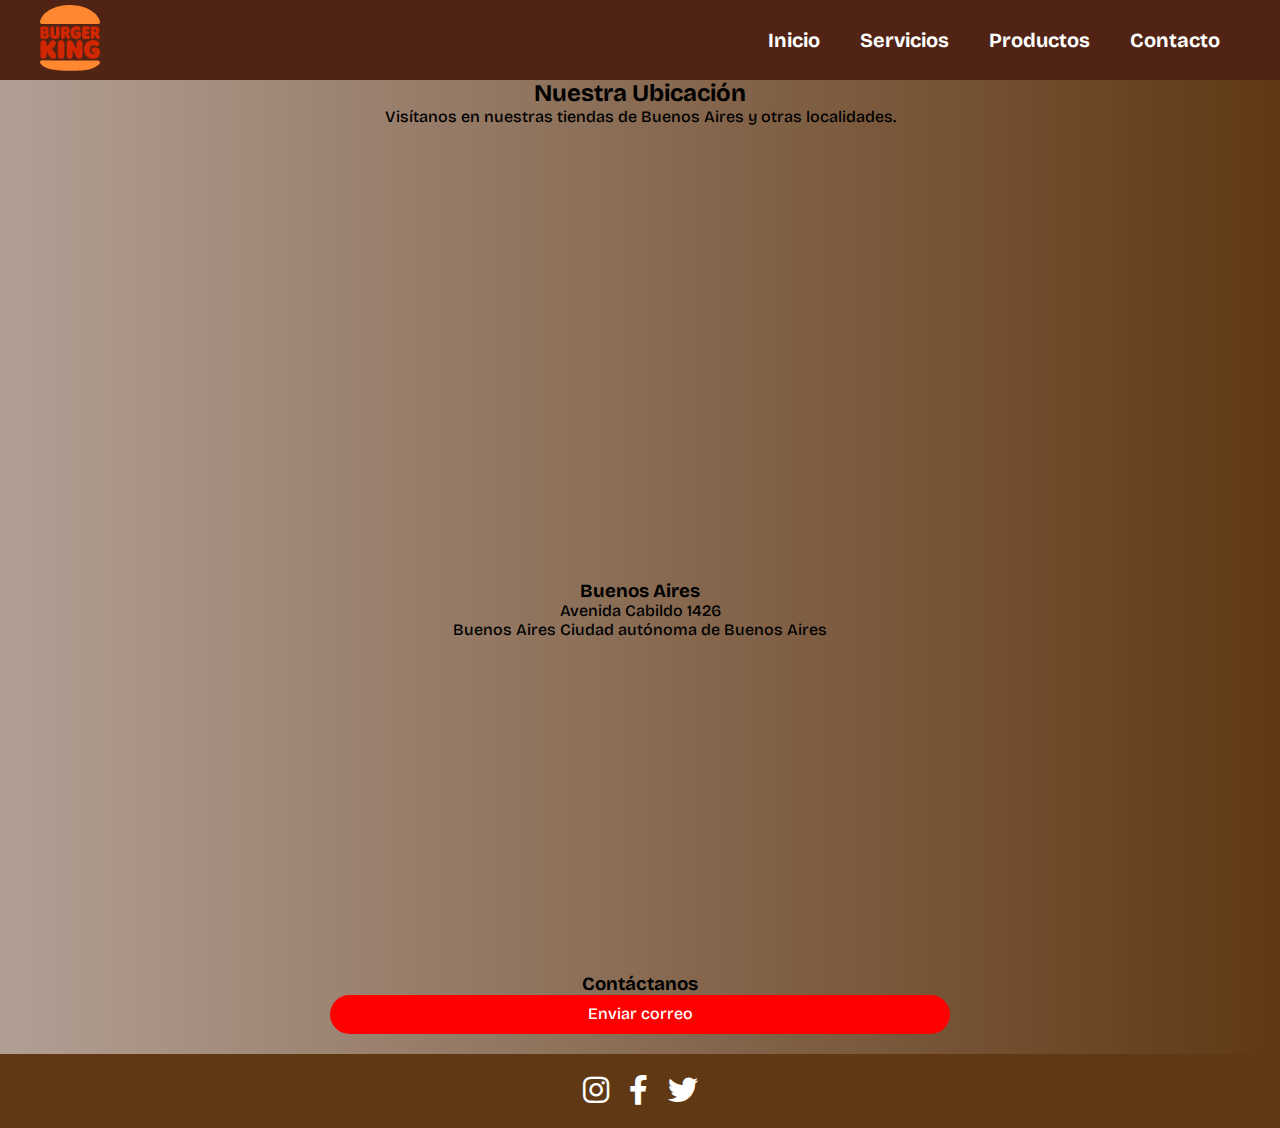
==== contacto.html @ 0db03af4 "Proyecto practico para Desarrollo I TP2" ====
<!DOCTYPE html>
<html lang="es">
<head>
    <meta charset="UTF-8">
    <title>Contacto - Burger King</title>
    <link rel="stylesheet" href="normalize.css">
    <link rel="stylesheet" href="styles.css">
    <link rel="icon" href="favicon.png" type="image/x-icon">
    <link href="https://fonts.googleapis.com/css2?family=Bricolage+Grotesque:opsz,wght@12..96,200..800&family=Cinzel:wght@400..900&display=swap" rel="stylesheet">
    <link href="https://cdnjs.cloudflare.com/ajax/libs/font-awesome/6.0.0-beta3/css/all.min.css" rel="stylesheet">
</head>
<body>
    <header class="header">
        <nav>
            <div class="logo">
                <img src="logo_burgerKing.svg" alt="Burger King Logo">
            </div>
            <ul class="nav-links">
                 <li><a href="index.html">Inicio</a></li>
                 <li><a href="servicios.html">Servicios</a></li>
                 <li><a href="productos.html">Productos</a></li>
                 <li><a href="contacto.html">Contacto</a></li>
             </ul>
         </nav>
     </header>

    <section class="location">
        <h2>Nuestra Ubicación</h2>
        <p>Visítanos en nuestras tiendas de Buenos Aires y otras localidades.</p>
        <iframe
            src="https://www.google.com/maps/embed?pb=!1m14!1m8!1m3!1d3282.9331543706757!2d-58.4532317!3d-34.566183!3m2!1i1024!2i768!4f13.1!3m3!1m2!1s0x95bcb5f6eeb206c3%3A0x7f302ab54d4a92d2!2sBurger%20King%2C%20Av.%20Cabildo%201426%2C%20C1426AAS%20CABA%2C%20Argentina!5e0!3m2!1ses-419!2sar!4v1698502671819!5m2!1ses-419!2sar"
            width="600" 
            height="450" 
            style="border:0;" 
            allowfullscreen 
            loading="lazy" 
            referrerpolicy="no-referrer-when-downgrade">
        </iframe>
        <!-- Aquí puedes agregar un mapa o detalles específicos de ubicación -->
    </section>
    <div class="location">
        <h3>Buenos Aires</h3>
        <p>Avenida Cabildo 1426</p>
        <p>Buenos Aires Ciudad autónoma de Buenos Aires</p>
    </div>


    <section class="video">
        <iframe width="560" height="315" src="https://www.youtube.com/embed/3fnAH3PnQtw" 
            title="Video de Burger King" 
            frameborder="0" 
            allow="accelerometer; autoplay; clipboard-write; encrypted-media; gyroscope; picture-in-picture" 
            allowfullscreen>
        </iframe>
    </section>

            <div class="location-subscribe">
                <div class="subscribe">
                    <h3>Contáctanos</h3>
                    <button><a href="mailto:contacto@burgerking.com?subject=Solicitud de información%20&body=Hola,%20les%20estoy%20escribiendo%20para%20consultarles%20mas%20información%20sobre:%0A%0A%0A%20Gracias">Enviar correo</a></button>
                </div>
            </div>


    <footer>
        <div class="social-icons">
            <a href="https://www.instagram.com/burgerkingarg/" target="_blank">
                <i class="fab fa-instagram"></i> <!-- Ícono de Instagram -->
            </a>
            <a href="https://www.facebook.com/BurgerKingArgentina" target="_blank">
                <i class="fab fa-facebook-f"></i> <!-- Ícono de Facebook -->
            </a>
            <a href="https://x.com/BurgerKingArg" target="_blank">
                <i class="fab fa-twitter"></i> <!-- Ícono de Twitter -->
            </a>
        </div>
    </footer>
</body>
</html>
---- styles.css ----
* {
box-sizing: border-box;
margin: 0;
padding: 0;
}

body {
font-family: 'Bricolage Grotesque', sans-serif;
background: #603813;
background: -webkit-linear-gradient(to right, #b29f94, #603813);
background: linear-gradient(to right, #b29f94, #603813);
height: 100%;
background-size: cover;
background-position: center center;
margin: 0;
overflow-x: hidden;
overflow-y: hidden;
}

html, body, footer {
margin: 0;
padding: 0;
overflow-x: hidden;
width: 100%;
height: auto;
}

.home-page {
background: linear-gradient(to right, white 50%, red 50%);
height: 100vh;
position: relative;
}

.home-page::before {
content: ""; 
position: absolute;
top: 0;
left: 0;
width: 100%;
height: 100%;
background-image: url('img/portada_2.png');
background-size: auto auto; 
background-position: center center;
background-repeat: no-repeat; 
z-index: -1; 
}

body.servicio {
height: 100vh;
display: flex;
flex-direction: column;
margin: 0;
padding: 0;
}

body.servicio main.container {
flex: 1;
}

body.servicio footer {
text-align: center;
padding: 20px;
background-color: #603813;
color: #fff;
}

h2, h3 {
font-weight: bold;
}

p, span, li, a {
font-weight: 500; 
}

.header {
background-color: #502314;
padding: 5px 20px; 
}

.header nav {
display: flex;
align-items: center;
justify-content: space-between;
max-width: 1200px;
margin: auto;
}

.header .nav-links li a:hover{
color: #FC7D1C;
}
    
.header .nav-links li:hover{
transform: scale(1.1);
}

header h1 {
font-size: 2.5em;
margin-bottom: 20px;
color: #3e2723;
}

.header .nav-links{
list-style: none;
}

.header .nav-links li{
display: inline-block;
padding: 0 20px;
}

.header .nav-links a{
font-size: 700;
color: white;
text-decoration: none;
}

.logo img {
width: 60px;
}

.logo {
margin-right: auto;
}

.container {
max-width: 1200px;
margin: 0 auto;
padding: 20px;
text-align: center;
/* height: 100%; */
}

.product-info {
position: absolute;
width: 100%;
text-align: left;
top: 50%;
left: 10%;
transform: translateY(-50%);
padding: 20px;
width: auto;
text-align: left;
}

.services {
display: flex;
justify-content: center;
gap: 20px;
margin-bottom: 20px;
}

.services article {
background: #fff;
border-radius: 10px;
padding: 15px;
box-shadow: 0 4px 6px rgba(0, 0, 0, 0.1);
}

.services img {
width: 100px;
height: auto;
}

.cta-button {
display: inline-block;
margin-top: 20px;
padding: 10px 20px;
border: 2px solid #000000;
text-decoration: none;
color: #000000;
font-weight: 700;
border-radius: 30px; 
}


figcaption {
font-size: 1.2em;
margin-top: 10px;
color: #3e2723;
}

.nav a {
margin: 0 15px;
color: #fff;
text-decoration: none;
}

.nav-links li a {
font-size: 20px;
color: #ffffff;
font-weight: 700;
text-decoration: none;
}

.nav-links {
display: flex;
list-style: none;
}

.nav-links li {
padding: 0 20px;
}

.nav-links li:hover a {
color: #fff;
transform: scale(1.1);
}

.hero-image img {
width: 100%;
max-width: 400px;
}

.menu {
padding: 40px;
text-align: center;
}

.menu h2 {
margin-bottom: 20px;
}

.menu-items {
display: flex;
justify-content: center;
flex-wrap: wrap; 
gap: 20px;  
padding: 40px 20px;
}

.menu-item {
width: calc(33.33% - 20px); 
text-align: center;
/* margin: 10px 0; */
margin: 0;
}

.menu-item img {
max-width: 100%;
height: auto;
}

.menu-item h3,
.menu-item p {
color: #000000;
}

.subscribe input {
display: block;
width: 100%;
margin-bottom: 10px;
}

.subscribe button {
display: block;
width: 100%; 
}

.subscribe button {
display: block;
width: 50%; 
margin: 0 auto;
background-color: #ff0000;
color: #ffffff;
border: none;
border-radius: 30px;
padding: 10px 30px;
font-weight: bold;
cursor: pointer;
text-align: center;
}

.subscribe button a {
color: #ffffff;
text-decoration: none
}

.location-subscribe {
display: flex;
justify-content: space-between;
width: 100%;
margin-bottom: 20px;
}

.location, .subscribe {
flex: 1;
text-align: center;
margin: 0 20px;
}

.video {
display: flex;
justify-content: center;
align-items: center;
text-align: center;
margin: 10px 0;
}

.video iframe {
max-width: 100%;
}

.menu-item a {
text-decoration: none;
color: inherit;
}

a {
text-decoration: none;
}

.combos-section {
display: flex;
margin: 0;
justify-content: space-between;
padding: 0;
width: 100vw;   /* 96vw */
min-height: 40vh;
}

.combo {
width: 100%;
flex: 1;
padding: 20px;
color: black;
display: flex;
justify-content: space-evenly;
align-items: center;
margin: 0;
}
    
.combo img {
width: 100px;
height: auto;
margin-right: 10px;
}
    
.combo h3 {
font-size: 1.5em;
margin-bottom: 10px;
text-align: left;
}
    
.combo-btn {
padding: 8px 16px;
background-color: #fff;
color: #000;
border: none;
border-radius: 5px;
cursor: pointer;
text-align: left;
font-weight: bold;
width: fit-content;
text-decoration: none;
border-radius: 30px;
}
    
.combo-btn:hover {
background-color: #ddd;
}

.social-icons {
display: flex;
justify-content: center;
gap: 20px;
width: 100%; 
margin: 0;
padding: 0;
}

.social-icons a {
color: white;
font-size: 30px;
text-decoration: none;
transition: transform 0.3s ease; 
}

.social-icons a:hover {
transform: scale(1.2);
}

.social-icons i {
transition: color 0.3s ease;
}

.social-icons a:hover i {
color: #FC7D1C;
}

footer {
background-color: #603813;
color: white;
padding: 20px 0;
text-align: center;
width: 100%; 
box-sizing: border-box;
position: relative;
bottom: 0;
margin: 0;
}
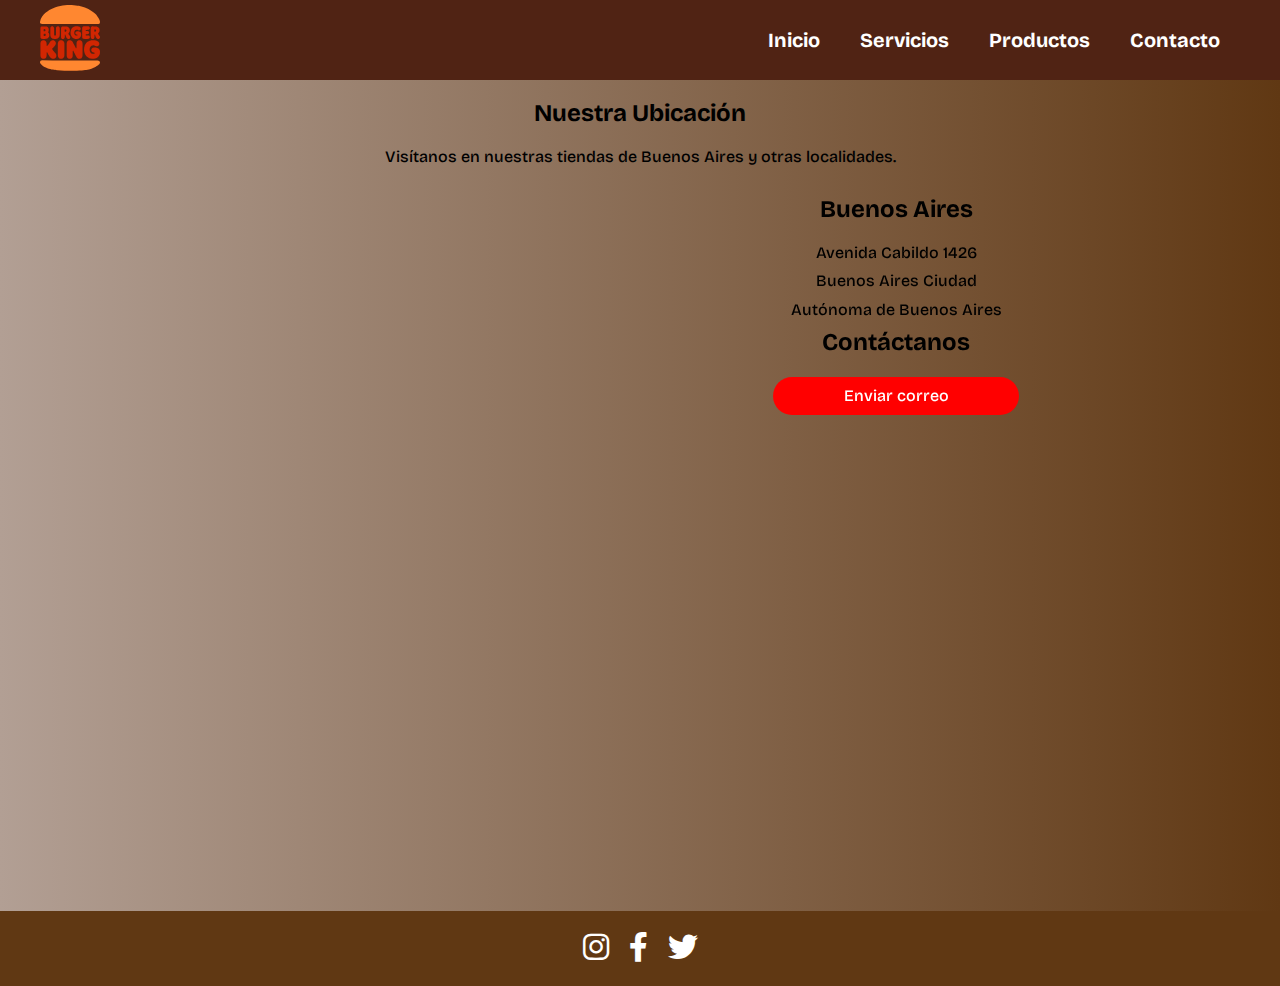
==== commit 6229ccc0: "Proyecto practico para Desarrollo I TP2" ====
--- a/contacto.html
+++ b/contacto.html
@@ -24,27 +24,34 @@
          </nav>
      </header>
 
-    <section class="location">
+
+     <section class="location">
         <h2>Nuestra Ubicación</h2>
         <p>Visítanos en nuestras tiendas de Buenos Aires y otras localidades.</p>
-        <iframe
-            src="https://www.google.com/maps/embed?pb=!1m14!1m8!1m3!1d3282.9331543706757!2d-58.4532317!3d-34.566183!3m2!1i1024!2i768!4f13.1!3m3!1m2!1s0x95bcb5f6eeb206c3%3A0x7f302ab54d4a92d2!2sBurger%20King%2C%20Av.%20Cabildo%201426%2C%20C1426AAS%20CABA%2C%20Argentina!5e0!3m2!1ses-419!2sar!4v1698502671819!5m2!1ses-419!2sar"
-            width="600" 
-            height="450" 
-            style="border:0;" 
-            allowfullscreen 
-            loading="lazy" 
-            referrerpolicy="no-referrer-when-downgrade">
-        </iframe>
-        <!-- Aquí puedes agregar un mapa o detalles específicos de ubicación -->
+
+        <div class="location-content">
+            <!-- Mapa en la primera columna -->
+            <iframe
+                src="https://www.google.com/maps/embed?pb=!1m14!1m8!1m3!1d3282.9331543706757!2d-58.4532317!3d-34.566183!3m2!1i1024!2i768!4f13.1!3m3!1m2!1s0x95bcb5f6eeb206c3%3A0x7f302ab54d4a92d2!2sBurger%20King%2C%20Av.%20Cabildo%201426%2C%20C1426AAS%20CABA%2C%20Argentina!5e0!3m2!1ses-419!2sar!4v1698502671819!5m2!1ses-419!2sar"
+                loading="lazy" 
+                referrerpolicy="no-referrer-when-downgrade">
+            </iframe>
+
+            <!-- Información de contacto en la segunda columna -->
+            <div class="location-details">
+                <h2>Buenos Aires</h2>
+                <p>Avenida Cabildo 1426</p>
+                <p>Buenos Aires Ciudad </p> 
+                <p>Autónoma de Buenos Aires</p>
+                <h2>Contáctanos</h2>
+                <button>
+                    <a href="mailto:contacto@burgerking.com?subject=Solicitud de información&body=Hola,%20les%20estoy%20escribiendo%20para%20consultar%20más%20información%20sobre:%0A%0A%0A%20Gracias">Enviar correo</a>
+                </button>
+            </div>
+        </div>
     </section>
-    <div class="location">
-        <h3>Buenos Aires</h3>
-        <p>Avenida Cabildo 1426</p>
-        <p>Buenos Aires Ciudad autónoma de Buenos Aires</p>
-    </div>
 
-
+ <!-- video BK -->
     <section class="video">
         <iframe width="560" height="315" src="https://www.youtube.com/embed/3fnAH3PnQtw" 
             title="Video de Burger King" 
@@ -53,14 +60,6 @@
             allowfullscreen>
         </iframe>
     </section>
-
-            <div class="location-subscribe">
-                <div class="subscribe">
-                    <h3>Contáctanos</h3>
-                    <button><a href="mailto:contacto@burgerking.com?subject=Solicitud de información%20&body=Hola,%20les%20estoy%20escribiendo%20para%20consultarles%20mas%20información%20sobre:%0A%0A%0A%20Gracias">Enviar correo</a></button>
-                </div>
-            </div>
-
 
     <footer>
         <div class="social-icons">
--- a/styles.css
+++ b/styles.css
@@ -115,7 +115,7 @@
 }
 
 .logo img {
-width: 60px;
+width:60px;
 }
 
 .logo {
@@ -127,7 +127,6 @@
 margin: 0 auto;
 padding: 20px;
 text-align: center;
-/* height: 100%; */
 }
 
 .product-info {
@@ -157,7 +156,7 @@
 }
 
 .services img {
-width: 100px;
+width: 150px;
 height: auto;
 }
 
@@ -172,13 +171,6 @@
 border-radius: 30px; 
 }
 
-
-figcaption {
-font-size: 1.2em;
-margin-top: 10px;
-color: #3e2723;
-}
-
 .nav a {
 margin: 0 15px;
 color: #fff;
@@ -206,11 +198,6 @@
 transform: scale(1.1);
 }
 
-.hero-image img {
-width: 100%;
-max-width: 400px;
-}
-
 .menu {
 padding: 40px;
 text-align: center;
@@ -231,32 +218,58 @@
 .menu-item {
 width: calc(33.33% - 20px); 
 text-align: center;
-/* margin: 10px 0; */
-margin: 0;
-}
-
-.menu-item img {
-max-width: 100%;
-height: auto;
-}
-
-.menu-item h3,
-.menu-item p {
-color: #000000;
-}
-
-.subscribe input {
-display: block;
-width: 100%;
+margin: 0;
+}
+
+.menu-item a {
+text-decoration: none;
+color: inherit;
+}
+
+.location {
+width: 80%;
+max-width: 1200px;
+margin: 20px auto;
+text-align: center;
+}
+
+.location h2,
+.location p {
+margin-bottom: 20px;
+}
+
+.location-content {
+display: flex;
+gap: 20px;
+justify-content: space-between;
+align-items: flex-start;
+flex-wrap: wrap;
+}
+
+.location iframe {
+flex: 1;
+max-width: 600px;
+height: 350px;
+border: 0;
+border-radius: 8px;
+}
+
+.location-details {
+flex: 1;
+max-width: 600px;
+padding: 10px;
+border-radius: 8px;
+color: black;
+text-align: center;
+}
+
+.location-details h3,
+.location-details p,
+.location-details button {
 margin-bottom: 10px;
 }
 
-.subscribe button {
-display: block;
-width: 100%; 
-}
-
-.subscribe button {
+.location-details button {
 display: block;
 width: 50%; 
 margin: 0 auto;
@@ -270,43 +283,31 @@
 text-align: center;
 }
 
+.location-details button a {
+color: white;
+text-decoration: none;
+}
+
+.subscribe button {
+display: block;
+width: 100%; 
+}
+
 .subscribe button a {
 color: #ffffff;
 text-decoration: none
 }
 
-.location-subscribe {
-display: flex;
-justify-content: space-between;
-width: 100%;
-margin-bottom: 20px;
-}
-
-.location, .subscribe {
-flex: 1;
-text-align: center;
-margin: 0 20px;
-}
-
 .video {
 display: flex;
 justify-content: center;
 align-items: center;
 text-align: center;
-margin: 10px 0;
+margin: 30px 0;
 }
 
 .video iframe {
 max-width: 100%;
-}
-
-.menu-item a {
-text-decoration: none;
-color: inherit;
-}
-
-a {
-text-decoration: none;
 }
 
 .combos-section {
@@ -330,7 +331,7 @@
 }
     
 .combo img {
-width: 100px;
+width: 150px;
 height: auto;
 margin-right: 10px;
 }
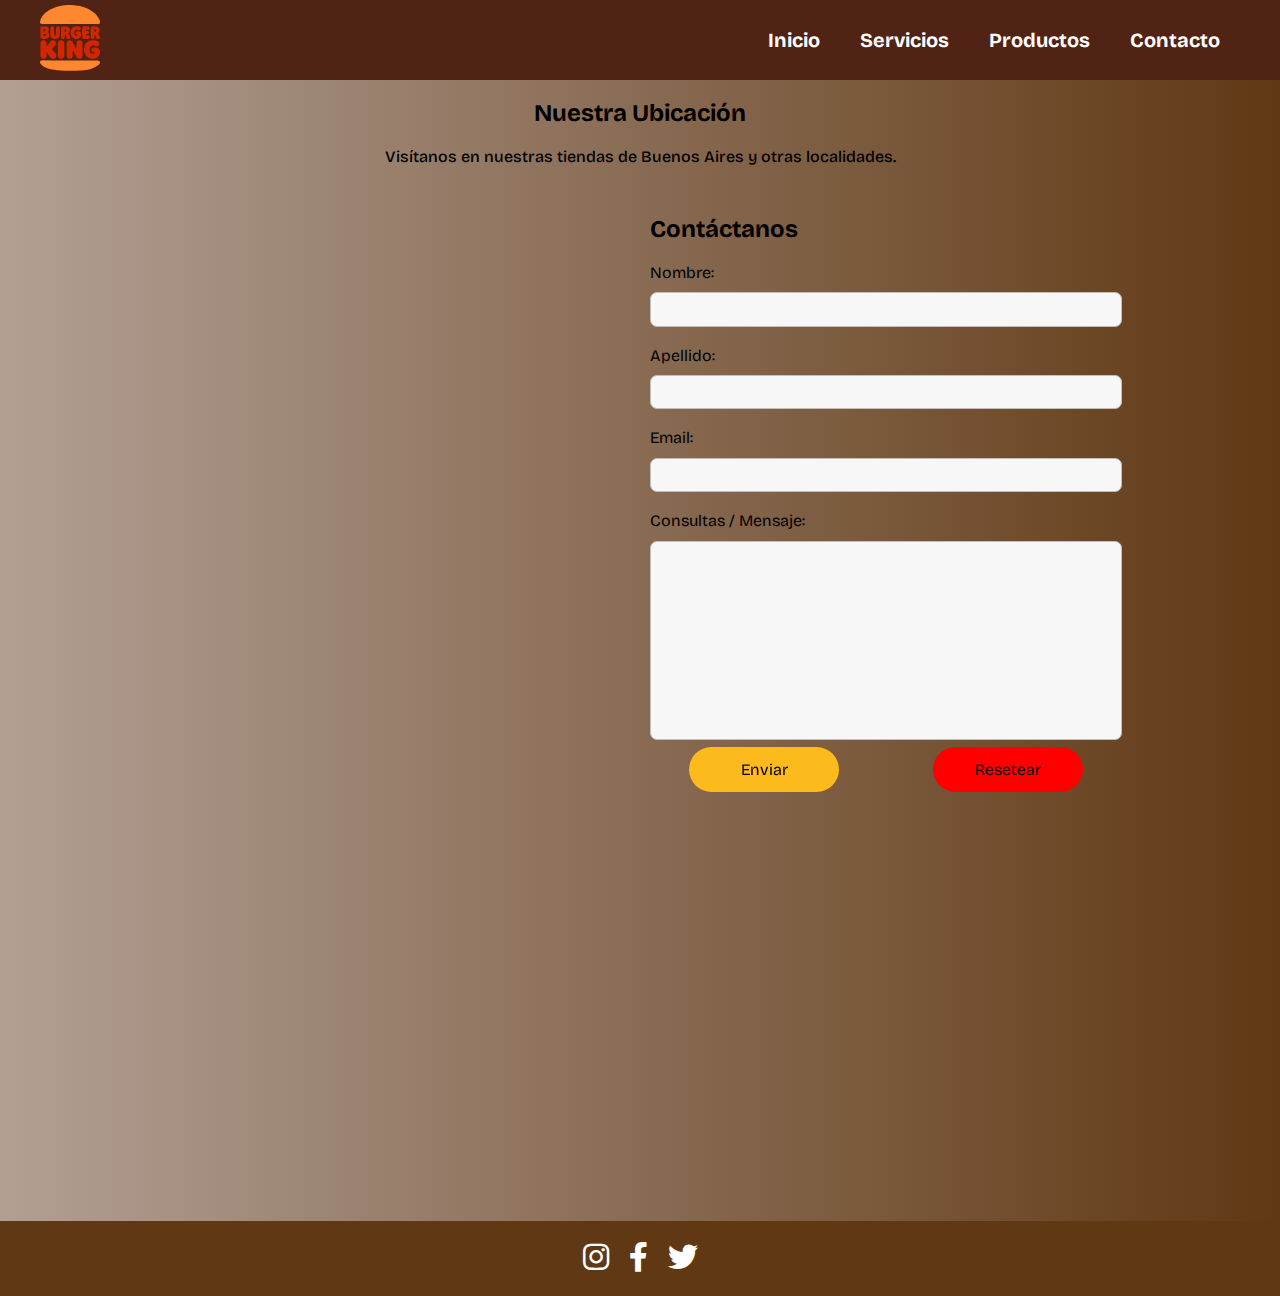
==== commit 2370e67a: "Update contacto.html" ====
--- a/contacto.html
+++ b/contacto.html
@@ -37,16 +37,29 @@
                 referrerpolicy="no-referrer-when-downgrade">
             </iframe>
 
-            <!-- Información de contacto en la segunda columna -->
-            <div class="location-details">
-                <h2>Buenos Aires</h2>
-                <p>Avenida Cabildo 1426</p>
-                <p>Buenos Aires Ciudad </p> 
-                <p>Autónoma de Buenos Aires</p>
+            <!-- Formulario de contacto en la segunda columna -->
+            <div class="contact-form">
                 <h2>Contáctanos</h2>
-                <button>
-                    <a href="mailto:contacto@burgerking.com?subject=Solicitud de información&body=Hola,%20les%20estoy%20escribiendo%20para%20consultar%20más%20información%20sobre:%0A%0A%0A%20Gracias">Enviar correo</a>
-                </button>
+                <form action="submit_form.php" method="POST">
+                    <label for="nombre">Nombre:</label>
+                    <input type="text" id="nombre" name="Ingresar Nombres" required>
+
+                    <label for="apellido">Apellido:</label>
+                    <input type="text" id="apellido" name="Ingresar Apellido" required>
+
+                    <label for="email">Email:</label>
+                    <input type="email" id="email" name="Ingresar Nombre con @" required>
+
+                    <label for="mensaje">Consultas / Mensaje:</label>
+                    <textarea id="mensaje" cols="30" rows="10" placeholder="Ingresar consultas">
+
+                    </textarea>
+                    
+                    <div>
+                        <button type="submit" title="enviar consulta">Enviar</button>
+                        <button type="reset" class="borrar">resetear</button>
+                    </div>
+                </form>
             </div>
         </div>
     </section>
@@ -75,4 +88,4 @@
         </div>
     </footer>
 </body>
-</html>+</html>
--- a/styles.css
+++ b/styles.css
@@ -1,3 +1,4 @@
+
 * {
 box-sizing: border-box;
 margin: 0;
@@ -109,7 +110,7 @@
 }
 
 .header .nav-links a{
-font-size: 700;
+font-size: 20px;
 color: white;
 text-decoration: none;
 }
@@ -239,6 +240,7 @@
 }
 
 .location-content {
+padding: 30px;
 display: flex;
 gap: 20px;
 justify-content: space-between;
@@ -246,56 +248,109 @@
 flex-wrap: wrap;
 }
 
+.location iframe, 
+.contact-form {
+    flex: 1; /* Ocupa el mismo espacio para ambos elementos */
+    max-width: 600px; /* Controla el ancho máximo */
+}
+
 .location iframe {
 flex: 1;
 max-width: 600px;
-height: 350px;
+height: 580px;
 border: 0;
 border-radius: 8px;
 }
 
-.location-details {
-flex: 1;
-max-width: 600px;
-padding: 10px;
-border-radius: 8px;
+label {
+display: block;
+margin-top: 20px;
+}
+
+input,textarea {
+color: rgb( 46, 46, 46);
+padding: 20px;
+background-color: rgb(247, 247, 247);
+transition: .5s ease-in-out;
+}
+
+input:focus,textarea:focus {
+background-color: #F28705;
+color: rgb(235, 234, 234);
+transition: .3s ease-in-out;
+}
+
+input::placeholder,textarea::placeholder {
+color: rgb(148, 148, 148);
+}
+
+#apellido,
+#nombre,
+#email,
+#mensaje {
+padding: 7px 5px;
+margin: 7px 0;
+border-radius: 7px;
+border: 1px solid silver;
+}
+
+#apellido {
+display: block;
+width: 100%;
+}
+
+#nombre {
+display: block;
+width: 100%;
+}
+
+#email {
+display: block;
+width: 100%;
+}
+
+#mensaje {
+display: block;
+width: 100%;
+}
+
+.contact-form h2 {
+text-align: left;
+}
+
+.contact-form label,
+.contact-form input,
+.contact-form textarea {
+display: block;
+text-align: left;
+width: 100%; /* Esto asegura que los inputs ocupen todo el ancho disponible */
+margin-bottom: 10px; /* Espacio entre cada elemento */
+}
+
+.contact-form textarea {
+resize: none; /* Esto hace que el textarea no sea redimensionable */
+}
+
+button {
+width: 150px;
+height: 45px;
+line-height: 30px;
+border: none;
+border-radius: 25px;
+text-transform: capitalize;
+cursor: pointer;
+background-color: #FCBA1D;
 color: black;
-text-align: center;
-}
-
-.location-details h3,
-.location-details p,
-.location-details button {
-margin-bottom: 10px;
-}
-
-.location-details button {
-display: block;
-width: 50%; 
-margin: 0 auto;
+}
+
+.borrar {
+margin-left: 90px;
 background-color: #ff0000;
-color: #ffffff;
-border: none;
-border-radius: 30px;
-padding: 10px 30px;
-font-weight: bold;
-cursor: pointer;
-text-align: center;
-}
-
-.location-details button a {
-color: white;
-text-decoration: none;
-}
-
-.subscribe button {
-display: block;
-width: 100%; 
-}
-
-.subscribe button a {
-color: #ffffff;
-text-decoration: none
+color: black;
+}
+
+.borrar:hover {
+background-color: rgb(51, 6, 15);
 }
 
 .video {
@@ -303,7 +358,7 @@
 justify-content: center;
 align-items: center;
 text-align: center;
-margin: 30px 0;
+margin: 40px 0;
 }
 
 .video iframe {
@@ -399,4 +454,3 @@
 bottom: 0;
 margin: 0;
 }
-
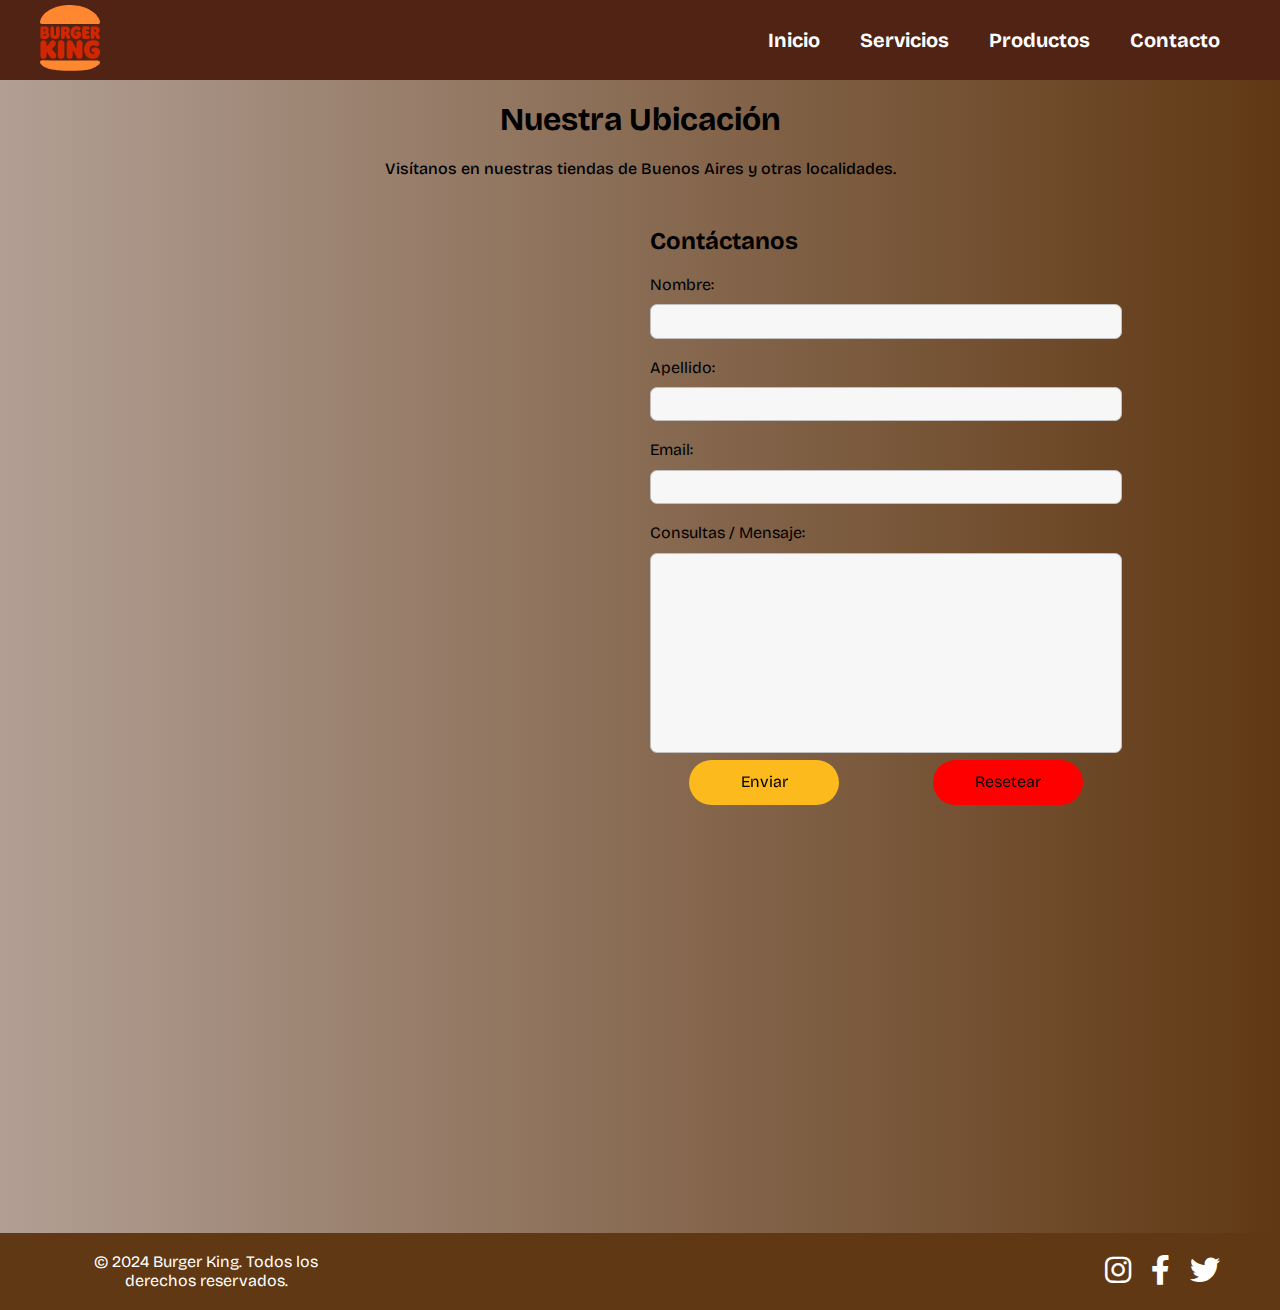
==== commit c1131c6c: "Update contacto.html" ====
--- a/contacto.html
+++ b/contacto.html
@@ -26,7 +26,7 @@
 
 
      <section class="location">
-        <h2>Nuestra Ubicación</h2>
+        <h1>Nuestra Ubicación</h1>
         <p>Visítanos en nuestras tiendas de Buenos Aires y otras localidades.</p>
 
         <div class="location-content">
@@ -75,17 +75,22 @@
     </section>
 
     <footer>
-        <div class="social-icons">
-            <a href="https://www.instagram.com/burgerkingarg/" target="_blank">
-                <i class="fab fa-instagram"></i> <!-- Ícono de Instagram -->
-            </a>
-            <a href="https://www.facebook.com/BurgerKingArgentina" target="_blank">
-                <i class="fab fa-facebook-f"></i> <!-- Ícono de Facebook -->
-            </a>
-            <a href="https://x.com/BurgerKingArg" target="_blank">
-                <i class="fab fa-twitter"></i> <!-- Ícono de Twitter -->
-            </a>
+        <div class="footer-content">
+            <div class="copyright">
+                &copy; 2024 Burger King. Todos los derechos reservados.
+            </div>
+            <div class="social-icons">
+                <a href="https://www.instagram.com/burgerkingarg/" target="_blank">
+                    <i class="fab fa-instagram"></i>
+                </a>
+                <a href="https://www.facebook.com/BurgerKingArgentina" target="_blank">
+                    <i class="fab fa-facebook-f"></i>
+                </a>
+                <a href="https://x.com/BurgerKingArg" target="_blank">
+                    <i class="fab fa-twitter"></i>
+                </a>
+            </div>
         </div>
-    </footer>
+    </footer>    
 </body>
 </html>
--- a/styles.css
+++ b/styles.css
@@ -1,4 +1,3 @@
-
 * {
 box-sizing: border-box;
 margin: 0;
@@ -89,10 +88,6 @@
 .header .nav-links li a:hover{
 color: #FC7D1C;
 }
-    
-.header .nav-links li:hover{
-transform: scale(1.1);
-}
 
 header h1 {
 font-size: 2.5em;
@@ -210,16 +205,16 @@
 
 .menu-items {
 display: flex;
-justify-content: center;
-flex-wrap: wrap; 
-gap: 20px;  
-padding: 40px 20px;
+flex-wrap: wrap;
+gap: 15px;
+justify-content: space-between;
+padding: 20px;
 }
 
 .menu-item {
-width: calc(33.33% - 20px); 
-text-align: center;
-margin: 0;
+flex: 1 1 calc(33.33% - 30px); /* Tres columnas: 33.33% menos el gap */
+max-width: calc(33.33% - 30px); /* Limita el ancho máximo */
+box-sizing: border-box; /* Asegura que el padding y el borde se incluyan en el ancho */
 }
 
 .menu-item a {
@@ -250,8 +245,8 @@
 
 .location iframe, 
 .contact-form {
-    flex: 1; /* Ocupa el mismo espacio para ambos elementos */
-    max-width: 600px; /* Controla el ancho máximo */
+flex: 1; /* Ocupa el mismo espacio para ambos elementos */
+max-width: 600px; /* Controla el ancho máximo */
 }
 
 .location iframe {
@@ -365,6 +360,60 @@
 max-width: 100%;
 }
 
+/* Estilo para las cards */
+.card {
+background: #fff;
+border-radius: 8px;
+overflow: hidden;
+padding: 15px;
+display: flex;
+flex-direction: column;
+align-items: center;
+text-align: center;
+width: 200px; /* Cambia este valor según el tamaño deseado */
+margin: 10px; /* Espacio entre las cards */
+}
+
+.card img {
+width: 50%;
+border-radius: 8px;
+margin-bottom: 10px;
+}
+
+.card-title {
+font-size: 1rem;
+font-weight: bold;
+margin-bottom: 10px;
+color: #333;
+}
+
+.card-description {
+font-size: 0.8rem;
+color: #555;
+margin-bottom: 10px;
+}
+
+.card-price {
+font-size: 0.9rem;
+font-weight: bold;
+color: #FC7D1C;
+margin-bottom: 15px;
+}
+
+.combo-btn {
+background-color: #FC7D1C;
+color: #fff;
+padding: 6px 10px;
+text-decoration: none;
+border-radius: 5px;
+font-weight: bold;
+transition: background-color 0.3s ease;
+}
+
+.combo-btn:hover {
+background-color: #d9651c;
+}
+
 .combos-section {
 display: flex;
 margin: 0;
@@ -396,7 +445,19 @@
 margin-bottom: 10px;
 text-align: left;
 }
-    
+
+.combo-familiar {
+background-color: #FE1E1E;
+}
+
+.combo-pareja {
+background-color: #FCBA1D;
+}
+
+.combo-personalizado {
+background-color: #FC7D1C;
+}
+  
 .combo-btn {
 padding: 8px 16px;
 background-color: #fff;
@@ -417,7 +478,7 @@
 
 .social-icons {
 display: flex;
-justify-content: center;
+justify-content: right;
 gap: 20px;
 width: 100%; 
 margin: 0;
@@ -427,16 +488,7 @@
 .social-icons a {
 color: white;
 font-size: 30px;
-text-decoration: none;
-transition: transform 0.3s ease; 
-}
-
-.social-icons a:hover {
-transform: scale(1.2);
-}
-
-.social-icons i {
-transition: color 0.3s ease;
+text-decoration: none; 
 }
 
 .social-icons a:hover i {
@@ -454,3 +506,22 @@
 bottom: 0;
 margin: 0;
 }
+
+.footer-content {
+display: flex;
+justify-content: space-between;
+align-items: center;
+max-width: 1200px;
+margin: 0 auto;
+padding: 0 20px;
+}
+
+.copyright {
+font-size: 1rem;
+}
+
+.social-icons a {
+color: white;
+font-size: 30px;
+text-decoration: none;
+}
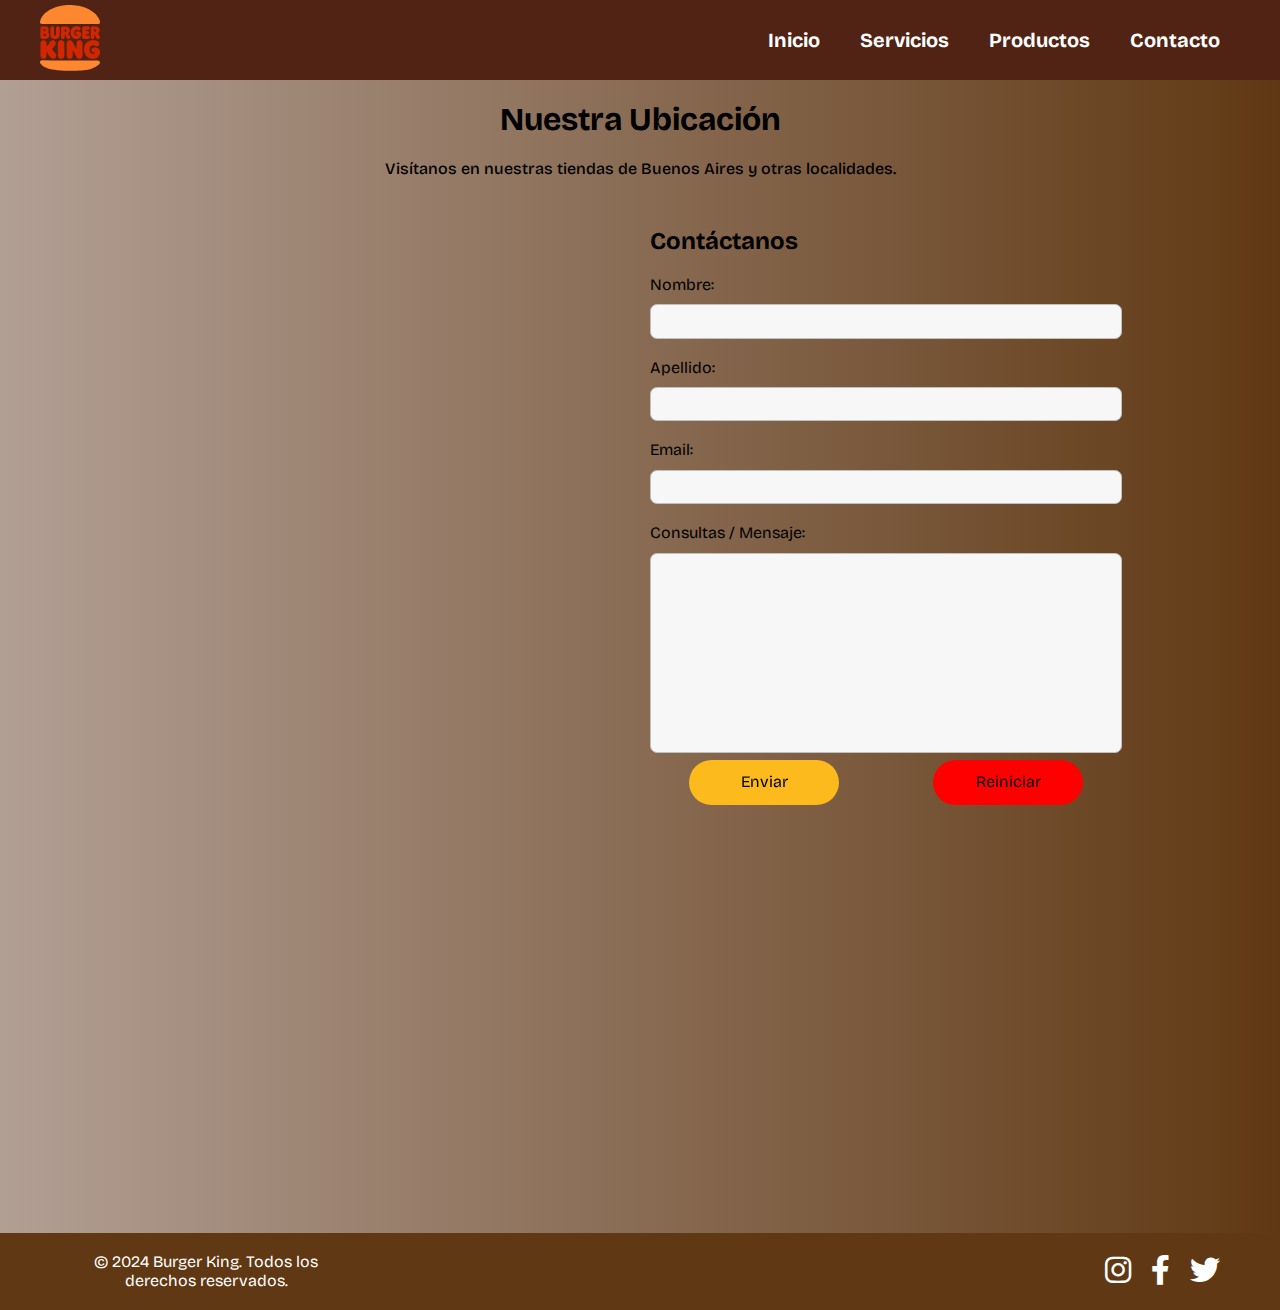
==== commit 5cb94622: "Update contacto.html" ====
--- a/contacto.html
+++ b/contacto.html
@@ -57,7 +57,7 @@
                     
                     <div>
                         <button type="submit" title="enviar consulta">Enviar</button>
-                        <button type="reset" class="borrar">resetear</button>
+                        <button type="reset" class="borrar">Reiniciar</button>
                     </div>
                 </form>
             </div>
--- a/styles.css
+++ b/styles.css
@@ -401,17 +401,23 @@
 }
 
 .combo-btn {
-background-color: #FC7D1C;
-color: #fff;
-padding: 6px 10px;
-text-decoration: none;
-border-radius: 5px;
+display: inline-block;
+padding: 10px 20px;
+font-size: 16px;
 font-weight: bold;
-transition: background-color 0.3s ease;
+text-align: center;
+text-decoration: none;
+color: #603813; /* Marrón oscuro */
+border: 2px solid #603813; /* Borde marrón oscuro */
+border-radius: 5px; /* Bordes redondeados */
+background-color: #ffffff; /* Fondo blanco */
+box-shadow: 3px 3px 8px rgba(96, 56, 19, 0.5); /* Sombra marrón claro */
+transition: background-color 0.3s ease, color 0.3s ease;
 }
 
 .combo-btn:hover {
-background-color: #d9651c;
+background-color: #603813; /* Marrón oscuro al pasar el mouse */
+color: black; 
 }
 
 .combos-section {
